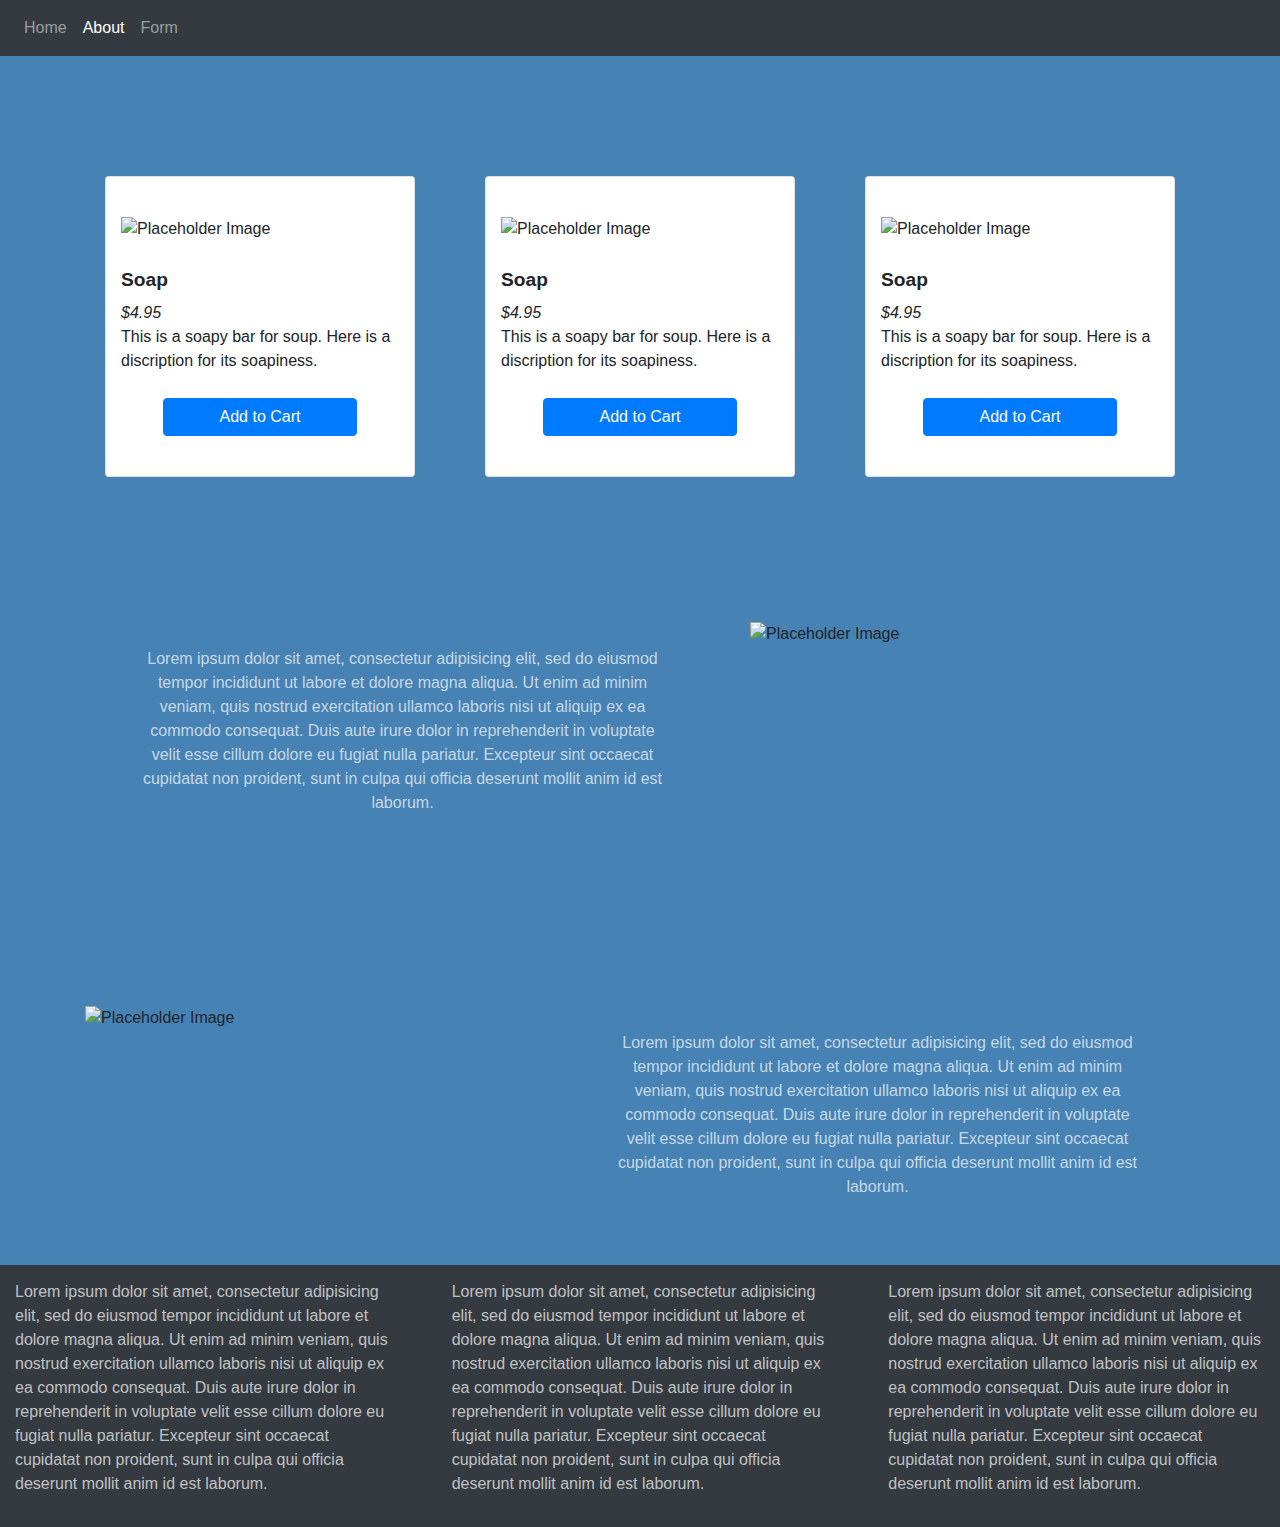
==== html/about.html @ dfb00260 "Initial Commit: Finished Home Page" ====
<!DOCTYPE html>
<html lang="en" dir="ltr">
  <head>
    <meta charset="utf-8">
    <title>Bootstrap Layout - About</title>

    <!-- attach Bootstrap 4 CSS -->
    <link rel="stylesheet" href="https://maxcdn.bootstrapcdn.com/bootstrap/4.0.0/css/bootstrap.min.css" integrity="sha384-Gn5384xqQ1aoWXA+058RXPxPg6fy4IWvTNh0E263XmFcJlSAwiGgFAW/dAiS6JXm" crossorigin="anonymous">

    <!-- attach own CSS -->
    <link rel="stylesheet" href="../css/main.css">
  </head>
  <body>
      <header>
        <div class="row">
          <div class="col-md-12">
            <nav class="navbar navbar-expand-lg navbar-dark bg-dark">
              <button class="navbar-toggler" type="button" data-toggle="collapse" data-target="#navbarNav" aria-controls="navbarNav" aria-expanded="false" aria-label="Toggle navigation">
                <span class="navbar-toggler-icon"></span>
              </button>
              <div class="collapse navbar-collapse" id="navbarNav">
                <ul class="navbar-nav">
                  <li class="nav-item">
                    <a class="nav-link" href="../index.html">Home <span class="sr-only">(current)</span></a>
                  </li>
                  <li class="nav-item active">
                    <a class="nav-link" href="./about.html">About</a>
                  </li>
                  <li class="nav-item">
                    <a class="nav-link" href="./form.html">Form</a>
                  </li>
                </ul>
              </div>
            </nav>
          </div> <!-- ends col-md-12 -->
        </div> <!-- ends row -->
      </header>

      <main>
        <div class="container">
          <div class="row extra-margin-lg">
            <div class="col-md-4">
              <div class="card">
                <div class="card-img-top">
                  <img class="center-img" src="http://placehold.it/250x250" alt="Placeholder Image">
                </div>
                <div class="card-title">Soap</div>
                <div class="card-subtitle">$4.95</div>
                <div class="card-text">This is a soapy bar for soup. Here is a discription for its soapiness.</div>
                <button onClick="console.log('Added')" class="btn btn-primary">Add to Cart</button>
              </div> <!-- ends card -->
            </div><!-- ends col 4 for card -->
            <div class="col-md-4">
              <div class="card">
                <div class="card-img-top">
                  <img class="center-img" src="http://placehold.it/250x250" alt="Placeholder Image">
                </div>
                <div class="card-title">Soap</div>
                <div class="card-subtitle">$4.95</div>
                <div class="card-text">This is a soapy bar for soup. Here is a discription for its soapiness.</div>
                <button onClick="console.log('Added')" class="btn btn-primary">Add to Cart</button>
              </div> <!-- ends card -->
            </div><!-- ends col 4 for card -->
            <div class="col-md-4">
              <div class="card">
                <div class="card-img-top">
                  <img class="center-img" src="http://placehold.it/250x250" alt="Placeholder Image">
                </div>
                <div class="card-title">Soap</div>
                <div class="card-subtitle">$4.95</div>
                <div class="card-text">This is a soapy bar for soup. Here is a discription for its soapiness.</div>
                <button onClick="console.log('Added')" class="btn btn-primary">Add to Cart</button>
              </div> <!-- ends card -->
            </div><!-- ends col 4 for card -->
          </div> <!-- ends row for cards -->

          <div class="row extra-margin-lg">
            <div class="col-md-7">
              <p>Lorem ipsum dolor sit amet, consectetur adipisicing elit, sed do eiusmod tempor incididunt ut labore et dolore magna aliqua. Ut enim ad minim veniam, quis nostrud exercitation ullamco laboris nisi ut aliquip ex ea commodo consequat. Duis aute irure dolor in reprehenderit in voluptate velit esse cillum dolore eu fugiat nulla pariatur. Excepteur sint occaecat cupidatat non proident, sunt in culpa qui officia deserunt mollit anim id est laborum.</p>
            </div>
            <div class="col-md-5">
              <img class="center-img" src="http://placehold.it/350x250" alt="Placeholder Image">
            </div>
          </div> <!-- ends row here -->

          <div class="row extra-margin-lg">
            <div class="col-md-5">
              <img class="center-img" src="http://placehold.it/350x250" alt="Placeholder Image">
            </div>
            <div class="col-md-7">
              <p>Lorem ipsum dolor sit amet, consectetur adipisicing elit, sed do eiusmod tempor incididunt ut labore et dolore magna aliqua. Ut enim ad minim veniam, quis nostrud exercitation ullamco laboris nisi ut aliquip ex ea commodo consequat. Duis aute irure dolor in reprehenderit in voluptate velit esse cillum dolore eu fugiat nulla pariatur. Excepteur sint occaecat cupidatat non proident, sunt in culpa qui officia deserunt mollit anim id est laborum.</p>
            </div>
          </div> <!-- ends row here -->

        </div> <!-- ends container -->
      </main>

      <footer ="extra-margin-lg">
        <div class="row">
          <div class="col-md-4">
            <p>Lorem ipsum dolor sit amet, consectetur adipisicing elit, sed do eiusmod tempor incididunt ut labore et dolore magna aliqua. Ut enim ad minim veniam, quis nostrud exercitation ullamco laboris nisi ut aliquip ex ea commodo consequat. Duis aute irure dolor in reprehenderit in voluptate velit esse cillum dolore eu fugiat nulla pariatur. Excepteur sint occaecat cupidatat non proident, sunt in culpa qui officia deserunt mollit anim id est laborum.</p>
          </div>
          <div class="col-md-4">
            <p>Lorem ipsum dolor sit amet, consectetur adipisicing elit, sed do eiusmod tempor incididunt ut labore et dolore magna aliqua. Ut enim ad minim veniam, quis nostrud exercitation ullamco laboris nisi ut aliquip ex ea commodo consequat. Duis aute irure dolor in reprehenderit in voluptate velit esse cillum dolore eu fugiat nulla pariatur. Excepteur sint occaecat cupidatat non proident, sunt in culpa qui officia deserunt mollit anim id est laborum.</p>
          </div>
          <div class="col-md-4">
            <p>Lorem ipsum dolor sit amet, consectetur adipisicing elit, sed do eiusmod tempor incididunt ut labore et dolore magna aliqua. Ut enim ad minim veniam, quis nostrud exercitation ullamco laboris nisi ut aliquip ex ea commodo consequat. Duis aute irure dolor in reprehenderit in voluptate velit esse cillum dolore eu fugiat nulla pariatur. Excepteur sint occaecat cupidatat non proident, sunt in culpa qui officia deserunt mollit anim id est laborum.</p>
          </div>
        </div>
      </footer>


    <!-- attach Bootstrap JS -->
    <script src="https://code.jquery.com/jquery-3.2.1.slim.min.js" integrity="sha384-KJ3o2DKtIkvYIK3UENzmM7KCkRr/rE9/Qpg6aAZGJwFDMVNA/GpGFF93hXpG5KkN" crossorigin="anonymous"></script>
    <script src="https://cdnjs.cloudflare.com/ajax/libs/popper.js/1.12.9/umd/popper.min.js" integrity="sha384-ApNbgh9B+Y1QKtv3Rn7W3mgPxhU9K/ScQsAP7hUibX39j7fakFPskvXusvfa0b4Q" crossorigin="anonymous"></script>
    <script src="https://maxcdn.bootstrapcdn.com/bootstrap/4.0.0/js/bootstrap.min.js" integrity="sha384-JZR6Spejh4U02d8jOt6vLEHfe/JQGiRRSQQxSfFWpi1MquVdAyjUar5+76PVCmYl" crossorigin="anonymous"></script>
  </body>
</html>
---- css/main.css ----
body {
  overflow-x: hidden;
  margin: 0px;
  background-color: steelblue;
}

.extra-margin-lg {
  margin-top: 100px;
}

.card {
  padding: 15px;
  margin: 20px;
}

.center-img {
  display: block;
  margin: 25px auto;
}

.card-title {
  font-weight: bold;
  font-size: 120%;
}

.card-subtitle {
  font-style: italic;
}

button {
  width: 70%;
  margin: 25px auto;
}

div[class="col-md-7"]>p {
  color: rgba(255, 255, 255, 0.7);
  padding: 50px;
  text-align: center;
}

footer {
  background-color: #343a40!important;
}

footer p {
  padding: 15px;
  color: rgba(255, 255, 255, 0.7);
}
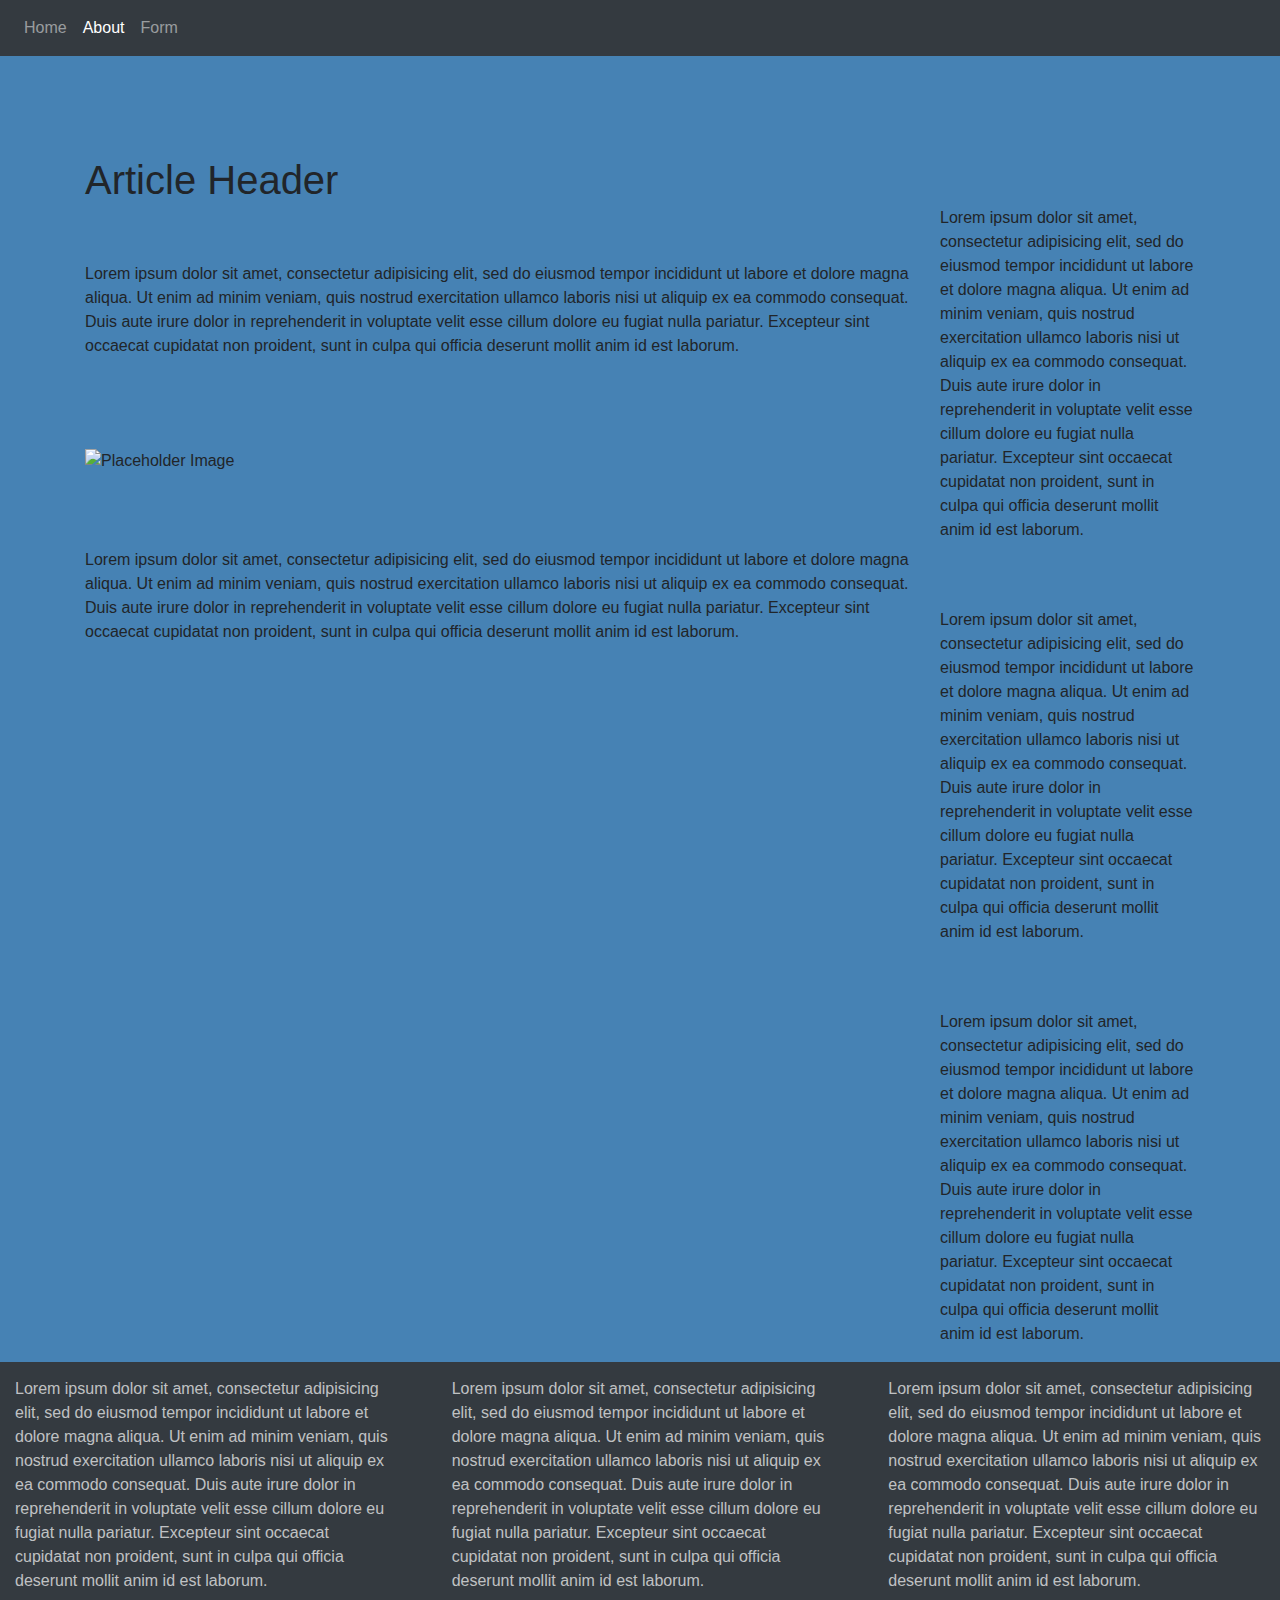
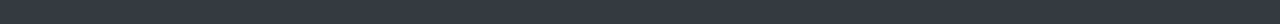
==== commit 8987a9a9: "Finished content about the page" ====
--- a/html/about.html
+++ b/html/about.html
@@ -39,60 +39,48 @@
       <main>
         <div class="container">
           <div class="row extra-margin-lg">
-            <div class="col-md-4">
-              <div class="card">
-                <div class="card-img-top">
-                  <img class="center-img" src="http://placehold.it/250x250" alt="Placeholder Image">
+            <div class="col-md-9">
+              <div class="row">
+                <div class="col-md-12">
+                  <h1>Article Header</h1>
                 </div>
-                <div class="card-title">Soap</div>
-                <div class="card-subtitle">$4.95</div>
-                <div class="card-text">This is a soapy bar for soup. Here is a discription for its soapiness.</div>
-                <button onClick="console.log('Added')" class="btn btn-primary">Add to Cart</button>
-              </div> <!-- ends card -->
-            </div><!-- ends col 4 for card -->
-            <div class="col-md-4">
-              <div class="card">
-                <div class="card-img-top">
-                  <img class="center-img" src="http://placehold.it/250x250" alt="Placeholder Image">
+              </div>
+              <div class="row extra-margin-md">
+                <div class="col-md-12">
+                  <p>Lorem ipsum dolor sit amet, consectetur adipisicing elit, sed do eiusmod tempor incididunt ut labore et dolore magna aliqua. Ut enim ad minim veniam, quis nostrud exercitation ullamco laboris nisi ut aliquip ex ea commodo consequat. Duis aute irure dolor in reprehenderit in voluptate velit esse cillum dolore eu fugiat nulla pariatur. Excepteur sint occaecat cupidatat non proident, sunt in culpa qui officia deserunt mollit anim id est laborum.</p>
                 </div>
-                <div class="card-title">Soap</div>
-                <div class="card-subtitle">$4.95</div>
-                <div class="card-text">This is a soapy bar for soup. Here is a discription for its soapiness.</div>
-                <button onClick="console.log('Added')" class="btn btn-primary">Add to Cart</button>
-              </div> <!-- ends card -->
-            </div><!-- ends col 4 for card -->
-            <div class="col-md-4">
-              <div class="card">
-                <div class="card-img-top">
-                  <img class="center-img" src="http://placehold.it/250x250" alt="Placeholder Image">
+              </div>
+              <div class="row extra-margin-md">
+                <div class="col-md-12">
+                  <img class="center-img" src="http://placehold.it/500x200" alt="Placeholder Image">
                 </div>
-                <div class="card-title">Soap</div>
-                <div class="card-subtitle">$4.95</div>
-                <div class="card-text">This is a soapy bar for soup. Here is a discription for its soapiness.</div>
-                <button onClick="console.log('Added')" class="btn btn-primary">Add to Cart</button>
-              </div> <!-- ends card -->
-            </div><!-- ends col 4 for card -->
-          </div> <!-- ends row for cards -->
+              </div>
+              <div class="row extra-margin-md">
+                <div class="col-md-12">
+                  <p>Lorem ipsum dolor sit amet, consectetur adipisicing elit, sed do eiusmod tempor incididunt ut labore et dolore magna aliqua. Ut enim ad minim veniam, quis nostrud exercitation ullamco laboris nisi ut aliquip ex ea commodo consequat. Duis aute irure dolor in reprehenderit in voluptate velit esse cillum dolore eu fugiat nulla pariatur. Excepteur sint occaecat cupidatat non proident, sunt in culpa qui officia deserunt mollit anim id est laborum.</p>
+                </div>
+              </div>
+            </div><!-- ends col 9 -->
+            <div class="col-md-3">
+              <div class="row extra-margin-md">
+                <div class="col-md-12">
+                  <p>Lorem ipsum dolor sit amet, consectetur adipisicing elit, sed do eiusmod tempor incididunt ut labore et dolore magna aliqua. Ut enim ad minim veniam, quis nostrud exercitation ullamco laboris nisi ut aliquip ex ea commodo consequat. Duis aute irure dolor in reprehenderit in voluptate velit esse cillum dolore eu fugiat nulla pariatur. Excepteur sint occaecat cupidatat non proident, sunt in culpa qui officia deserunt mollit anim id est laborum.</p>
+                </div>
+              </div>
+              <div class="row extra-margin-md">
+                <div class="col-md-12">
+                  <p>Lorem ipsum dolor sit amet, consectetur adipisicing elit, sed do eiusmod tempor incididunt ut labore et dolore magna aliqua. Ut enim ad minim veniam, quis nostrud exercitation ullamco laboris nisi ut aliquip ex ea commodo consequat. Duis aute irure dolor in reprehenderit in voluptate velit esse cillum dolore eu fugiat nulla pariatur. Excepteur sint occaecat cupidatat non proident, sunt in culpa qui officia deserunt mollit anim id est laborum.</p>
+                </div>
+              </div>
+              <div class="row extra-margin-md">
+                <div class="col-md-12">
+                  <p>Lorem ipsum dolor sit amet, consectetur adipisicing elit, sed do eiusmod tempor incididunt ut labore et dolore magna aliqua. Ut enim ad minim veniam, quis nostrud exercitation ullamco laboris nisi ut aliquip ex ea commodo consequat. Duis aute irure dolor in reprehenderit in voluptate velit esse cillum dolore eu fugiat nulla pariatur. Excepteur sint occaecat cupidatat non proident, sunt in culpa qui officia deserunt mollit anim id est laborum.</p>
+                </div>
+              </div>
+            </div><!-- ends col 3 -->
+          </div><!-- ends row -->
+        </div><!-- ends container -->
 
-          <div class="row extra-margin-lg">
-            <div class="col-md-7">
-              <p>Lorem ipsum dolor sit amet, consectetur adipisicing elit, sed do eiusmod tempor incididunt ut labore et dolore magna aliqua. Ut enim ad minim veniam, quis nostrud exercitation ullamco laboris nisi ut aliquip ex ea commodo consequat. Duis aute irure dolor in reprehenderit in voluptate velit esse cillum dolore eu fugiat nulla pariatur. Excepteur sint occaecat cupidatat non proident, sunt in culpa qui officia deserunt mollit anim id est laborum.</p>
-            </div>
-            <div class="col-md-5">
-              <img class="center-img" src="http://placehold.it/350x250" alt="Placeholder Image">
-            </div>
-          </div> <!-- ends row here -->
-
-          <div class="row extra-margin-lg">
-            <div class="col-md-5">
-              <img class="center-img" src="http://placehold.it/350x250" alt="Placeholder Image">
-            </div>
-            <div class="col-md-7">
-              <p>Lorem ipsum dolor sit amet, consectetur adipisicing elit, sed do eiusmod tempor incididunt ut labore et dolore magna aliqua. Ut enim ad minim veniam, quis nostrud exercitation ullamco laboris nisi ut aliquip ex ea commodo consequat. Duis aute irure dolor in reprehenderit in voluptate velit esse cillum dolore eu fugiat nulla pariatur. Excepteur sint occaecat cupidatat non proident, sunt in culpa qui officia deserunt mollit anim id est laborum.</p>
-            </div>
-          </div> <!-- ends row here -->
-
-        </div> <!-- ends container -->
       </main>
 
       <footer ="extra-margin-lg">
--- a/css/main.css
+++ b/css/main.css
@@ -6,6 +6,10 @@
 
 .extra-margin-lg {
   margin-top: 100px;
+}
+
+.extra-margin-md {
+  margin-top: 50px;
 }
 
 .card {
